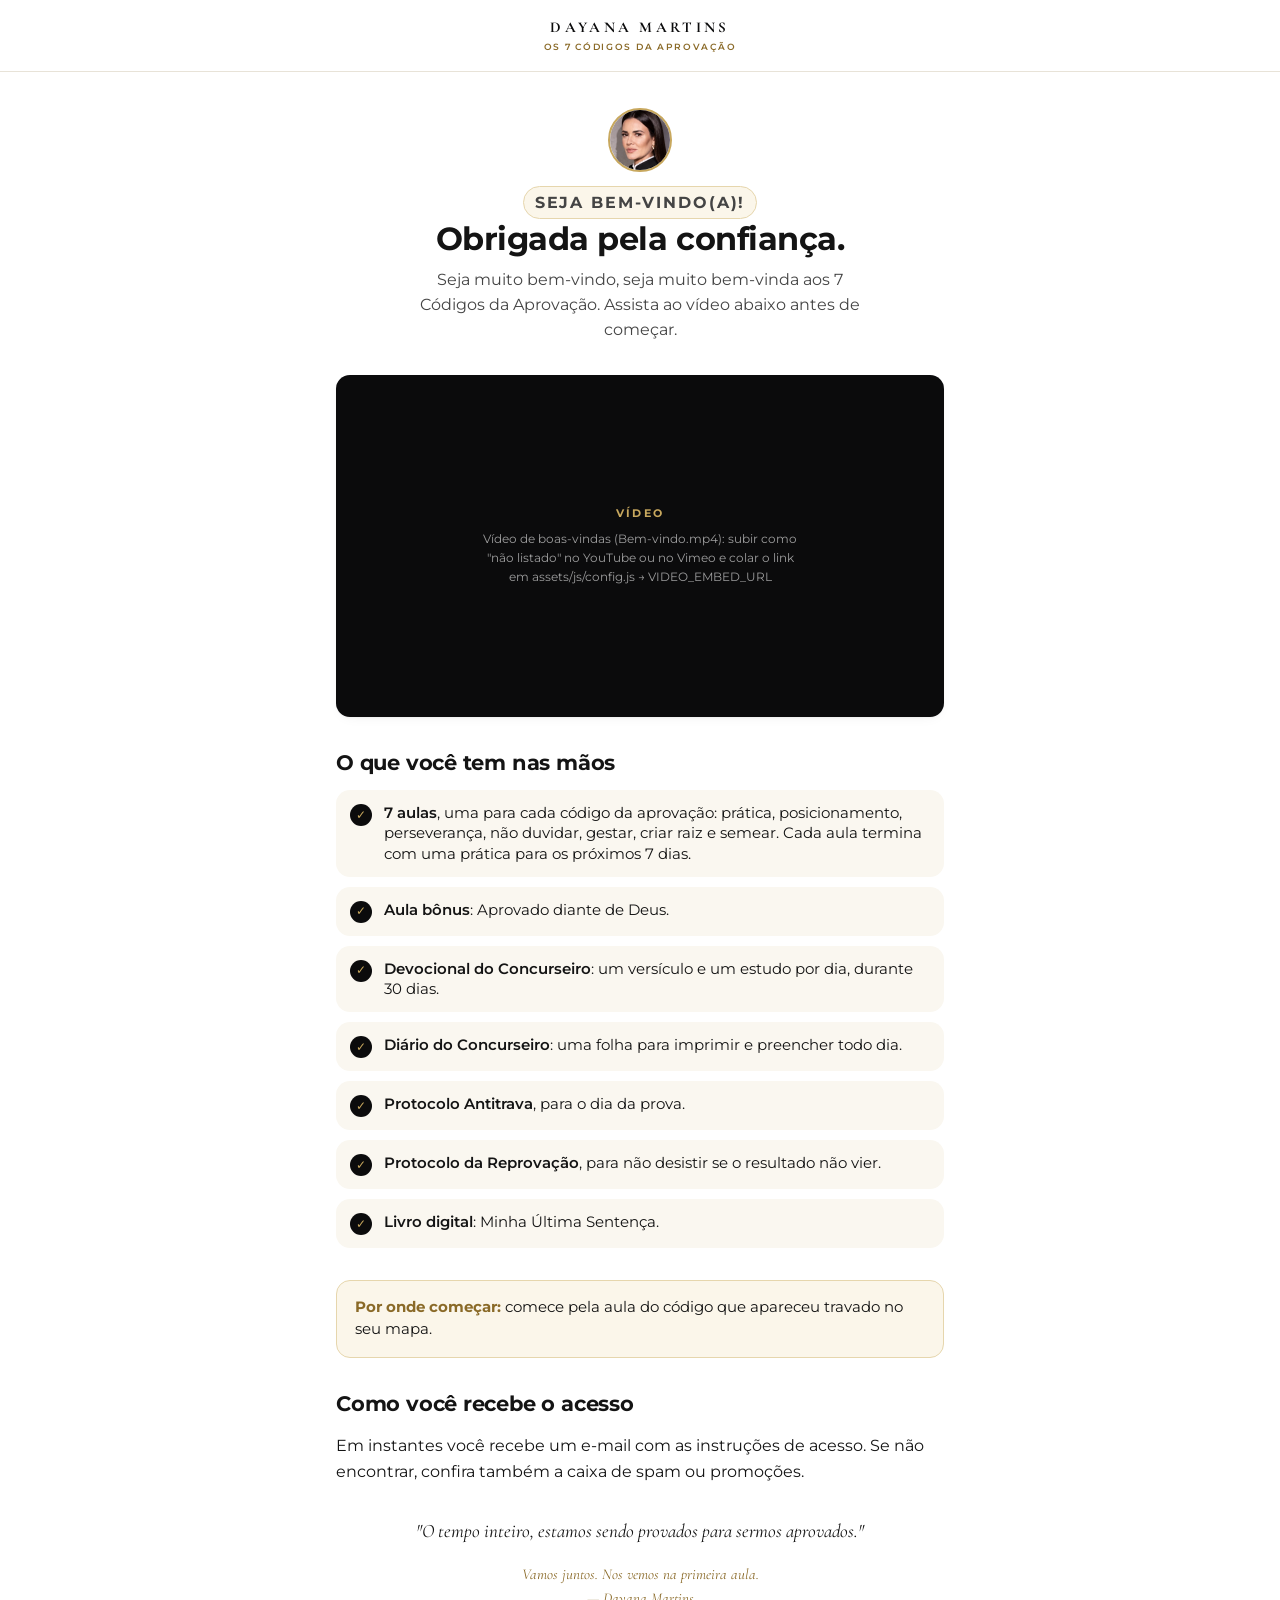
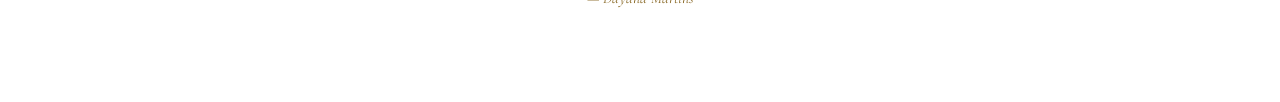
==== obrigado/index.html @ 02b3b698 "Página de obrigado (Os 7 Códigos da Aprovação): vídeo de boas-vindas e lista do que o comprador rece" ====
<!doctype html>
<html lang="pt-BR">
<head>
  <meta charset="utf-8">
  <meta name="viewport" content="width=device-width, initial-scale=1, viewport-fit=cover">
  <title>Seja bem-vindo(a) · Os 7 Códigos da Aprovação · Dayana Martins</title>
  <meta name="robots" content="noindex, nofollow">
  <meta name="description" content="Seja bem-vindo(a) aos 7 Códigos da Aprovação. Aqui está tudo o que você recebeu.">
  <meta name="theme-color" content="#ffffff">
  <link rel="icon" href="assets/img/favicon.svg" type="image/svg+xml">
  <link rel="preconnect" href="https://fonts.googleapis.com">
  <link rel="preconnect" href="https://fonts.gstatic.com" crossorigin>
  <link href="https://fonts.googleapis.com/css2?family=Cormorant+Garamond:ital,wght@0,500;0,600;0,700;1,500;1,600&family=Montserrat:wght@400;500;600;700&display=swap" rel="stylesheet">
  <link rel="stylesheet" href="assets/css/style.css?v=20261027a">
</head>
<body>
  <header class="topo">
    <div class="marca">Dayana Martins<small>Os 7 Códigos da Aprovação</small></div>
  </header>

  <main class="pagina">
    <section class="hero">
      <img class="avatar" src="assets/img/dayana-avatar-toga.jpg" alt="Dayana Martins">
      <p class="selo">Seja bem-vindo(a)!</p>
      <h1>Obrigada pela confiança.</h1>
      <p>Seja muito bem-vindo, seja muito bem-vinda aos 7 Códigos da Aprovação. Assista ao vídeo abaixo antes de começar.</p>
    </section>

    <section class="video-wrap" id="video-wrap">
      <div class="video-ph" id="video-ph">
        <span>Vídeo</span>
        <small>Vídeo de boas-vindas (Bem-vindo.mp4): subir como "não listado" no YouTube ou no Vimeo e colar o link em assets/js/config.js → VIDEO_EMBED_URL</small>
      </div>
      <iframe id="video-iframe" hidden title="Vídeo de boas-vindas" allow="autoplay; encrypted-media; picture-in-picture" allowfullscreen loading="lazy"></iframe>
      <video id="video-local" hidden controls playsinline></video>
    </section>

    <section class="sec">
      <h2 class="tit-sec">O que você tem nas mãos</h2>
      <ul class="lista">
        <li><span class="check">✓</span><span><b>7 aulas</b>, uma para cada código da aprovação: prática, posicionamento, perseverança, não duvidar, gestar, criar raiz e semear. Cada aula termina com uma prática para os próximos 7 dias.</span></li>
        <li><span class="check">✓</span><span><b>Aula bônus</b>: Aprovado diante de Deus.</span></li>
        <li><span class="check">✓</span><span><b>Devocional do Concurseiro</b>: um versículo e um estudo por dia, durante 30 dias.</span></li>
        <li><span class="check">✓</span><span><b>Diário do Concurseiro</b>: uma folha para imprimir e preencher todo dia.</span></li>
        <li><span class="check">✓</span><span><b>Protocolo Antitrava</b>, para o dia da prova.</span></li>
        <li><span class="check">✓</span><span><b>Protocolo da Reprovação</b>, para não desistir se o resultado não vier.</span></li>
        <li><span class="check">✓</span><span><b>Livro digital</b>: Minha Última Sentença.</span></li>
      </ul>
    </section>

    <section class="sec">
      <div class="caixa"><b>Por onde começar:</b> comece pela aula do código que apareceu travado no seu mapa.</div>
    </section>

    <section class="sec" id="como-recebe-sec">
      <h2 class="tit-sec">Como você recebe o acesso</h2>
      <p id="como-recebe-txt"></p>
    </section>

    <section class="sec" id="acesso-btn-wrap" hidden>
      <a class="btn" id="acesso-btn" href="#"></a>
    </section>

    <section class="sec">
      <p class="fecho">"O tempo inteiro, estamos sendo provados para sermos aprovados."</p>
      <p class="assina">Vamos juntos. Nos vemos na primeira aula.<br>— Dayana Martins</p>
    </section>
  </main>

  <script src="assets/js/config.js?v=20261027a"></script>
  <script src="assets/js/app.js?v=20261027a"></script>
</body>
</html>
---- obrigado/assets/css/style.css ----
/* ==========================================================================
   PÁGINA DE OBRIGADO — Os 7 Códigos da Aprovação (Dayana Martins)
   Mesma identidade visual do quiz: branco, preto e dourado.
   ========================================================================== */
:root {
  --bg: #ffffff;
  --creme: #faf7f0;
  --creme-2: #f4efe3;
  --preto: #0b0b0c;
  --text: #141414;
  --text-2: #444444;
  --muted: #747474;
  --line: #e8e3d8;
  --ouro: #c8a85e;
  --ouro-2: #dcc287;
  --ouro-texto: #8a6a28;
  --ouro-suave: #fbf6ea;
  --ouro-linha: #e6d6ad;
  --serif: 'Cormorant Garamond', Georgia, 'Times New Roman', serif;
  --sans: 'Montserrat', system-ui, -apple-system, 'Segoe UI', sans-serif;
  --r: 14px;
  --col: 640px;
  --sombra: 0 1px 2px rgba(20, 20, 20, .04), 0 4px 14px -6px rgba(20, 20, 20, .08);
}
@media (prefers-color-scheme: dark) {
  :root:not([data-theme="light"]) { --bg: #ffffff; --text: #141414; }
}

*, *::before, *::after { box-sizing: border-box; }
[hidden] { display: none !important; }
html { -webkit-text-size-adjust: 100%; }
body {
  margin: 0; min-height: 100vh; background: var(--bg); color: var(--text);
  font-family: var(--sans); font-size: 16px; line-height: 1.6; -webkit-font-smoothing: antialiased;
}
img { max-width: 100%; display: block; }
a { color: var(--ouro-texto); }
h1, h2, h3 { font-family: var(--sans); margin: 0; }

.topo { padding: 18px 16px; text-align: center; border-bottom: 1px solid var(--line); }
.marca {
  font-family: var(--serif); font-weight: 700; letter-spacing: .22em; font-size: 15px;
  color: var(--preto); text-transform: uppercase; line-height: 1.3;
}
.marca small { display: block; font-family: var(--sans); font-size: 8.5px; letter-spacing: .2em; color: var(--ouro-texto); font-weight: 600; margin-top: 4px; }

.pagina { max-width: var(--col); margin: 0 auto; padding: 36px 16px 60px; }

.selo {
  display: inline-block; margin: 0 0 14px; padding: 5px 11px; border: 1px solid var(--ouro-linha); border-radius: 999px;
  background: var(--ouro-suave); color: var(--ouro-texto); font-size: 10.5px; font-weight: 700; letter-spacing: .12em;
  text-transform: uppercase; line-height: 1.4;
}
.hero { text-align: center; margin: 0 0 32px; }
.hero .avatar { width: 64px; height: 64px; border-radius: 50%; object-fit: cover; border: 2px solid var(--ouro); margin: 0 auto 14px; }
.hero h1 { font-size: 28px; line-height: 1.22; font-weight: 700; letter-spacing: -.015em; margin: 0 0 10px; }
.hero p { color: var(--text-2); font-size: 15.5px; margin: 0; max-width: 460px; margin: 0 auto; }

.video-wrap {
  position: relative; width: 100%; aspect-ratio: 16 / 9; border-radius: var(--r); overflow: hidden;
  background: var(--preto); margin: 0 0 32px; box-shadow: var(--sombra);
}
.video-wrap iframe, .video-wrap video { position: absolute; inset: 0; width: 100%; height: 100%; border: 0; background: var(--preto); }
.video-ph { position: absolute; inset: 0; display: grid; place-content: center; justify-items: center; gap: 6px; padding: 20px; text-align: center; color: #fff; }
.video-ph span { color: var(--ouro); font-size: 11px; letter-spacing: .2em; font-weight: 700; text-transform: uppercase; }
.video-ph small { color: rgba(255, 255, 255, .6); font-size: 12px; max-width: 320px; }

.sec { margin: 0 0 32px; }
.tit-sec { font-weight: 700; font-size: 21px; line-height: 1.3; margin: 0 0 14px; letter-spacing: -.01em; }

.lista { list-style: none; margin: 0; padding: 0; display: grid; gap: 10px; }
.lista li { display: flex; align-items: flex-start; gap: 12px; padding: 13px 14px; background: var(--creme); border-radius: var(--r); font-size: 14.5px; line-height: 1.4; color: var(--text); }
.lista li b { font-weight: 600; }
.lista .check { flex: none; width: 22px; height: 22px; border-radius: 50%; background: var(--preto); color: var(--ouro); display: grid; place-items: center; font-size: 12px; margin-top: 1px; }

.caixa { padding: 16px 18px; background: var(--ouro-suave); border: 1px solid var(--ouro-linha); border-radius: var(--r); color: var(--text); font-size: 14.5px; line-height: 1.5; }
.caixa b { color: var(--ouro-texto); }

.btn {
  display: block; width: 100%; padding: 17px 20px; border: 0; border-radius: var(--r); cursor: pointer; text-align: center;
  text-decoration: none; background: linear-gradient(180deg, var(--ouro-2), var(--ouro)); color: var(--preto);
  font-weight: 700; font-size: 16px; letter-spacing: .01em; box-shadow: 0 12px 26px -14px rgba(160, 125, 50, .9);
}
.btn:hover { background: linear-gradient(180deg, #e3cb93, #cfb067); }

.fecho { text-align: center; font-family: var(--serif); font-style: italic; font-size: 19px; color: var(--text); margin: 0 0 6px; }
.assina { text-align: center; color: var(--ouro-texto); font-family: var(--serif); font-size: 15px; font-style: italic; }

@media (min-width: 640px) {
  .hero h1 { font-size: 32px; }
}
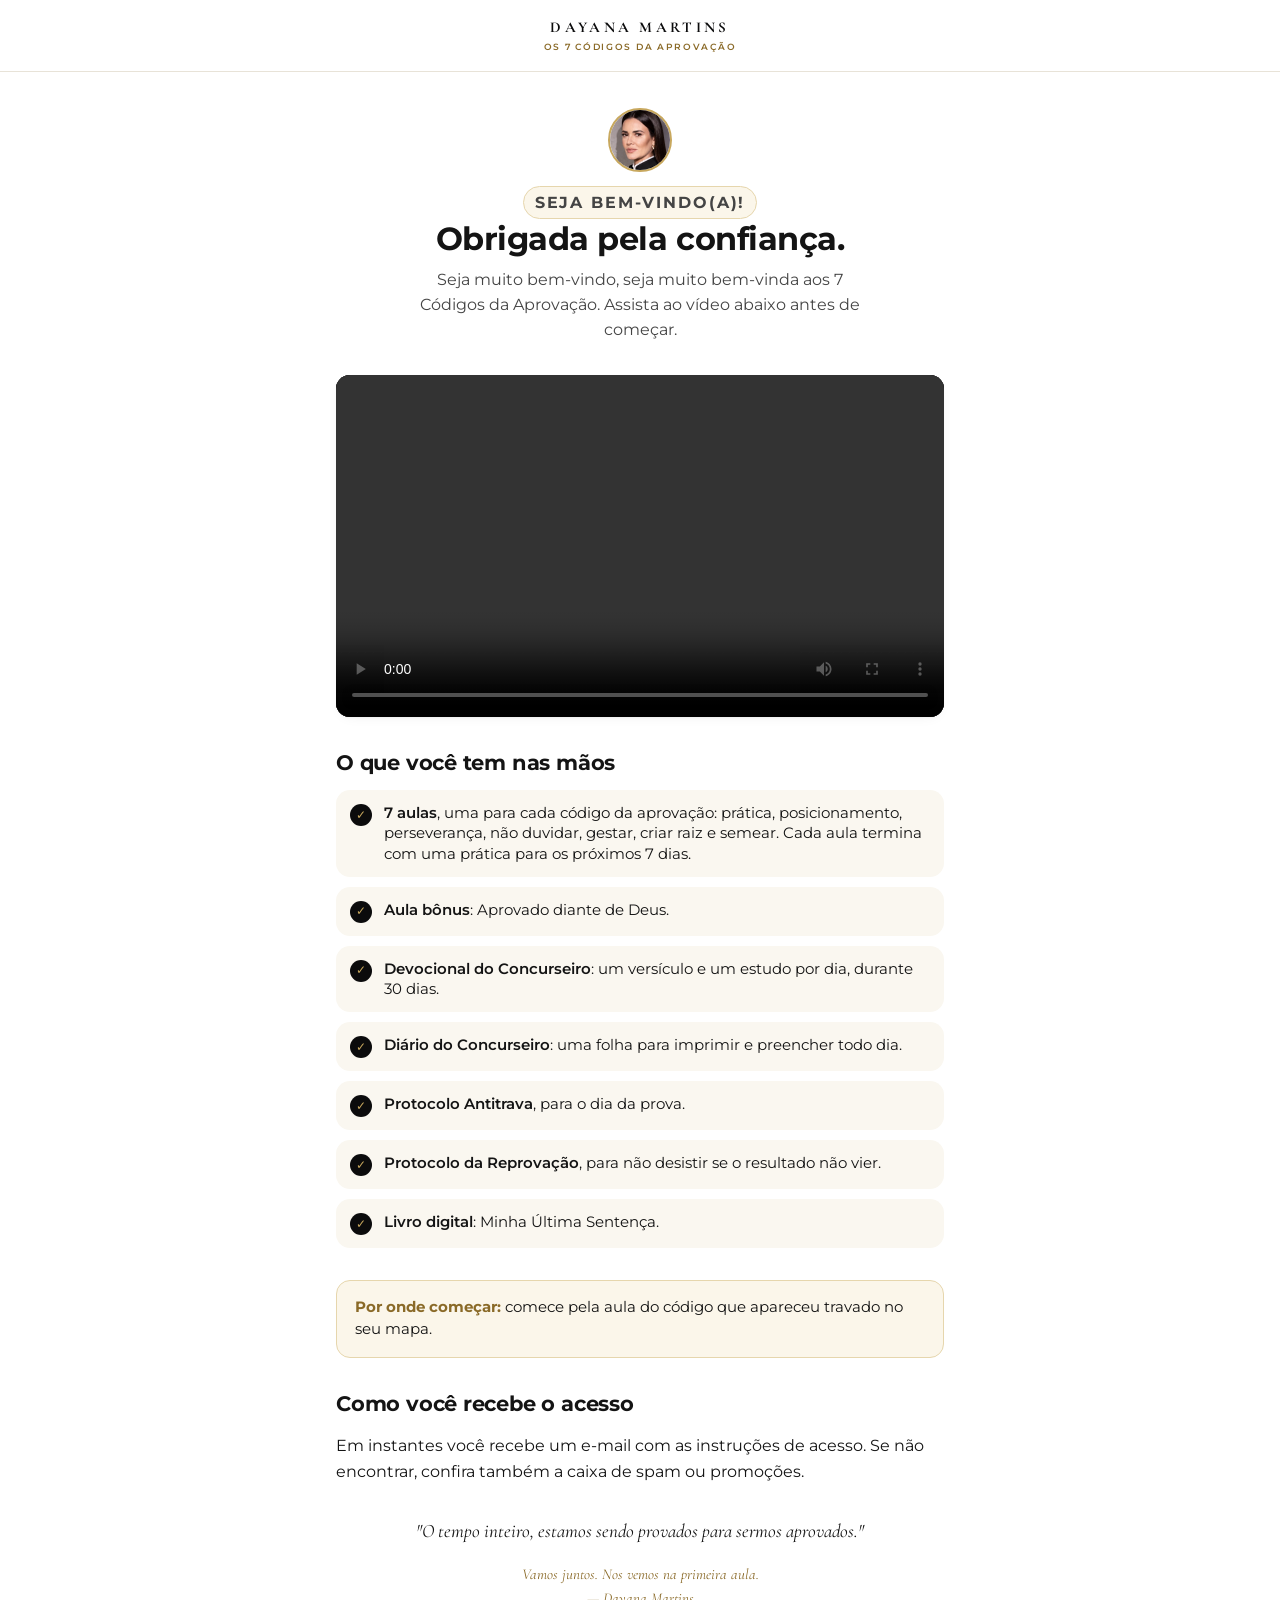
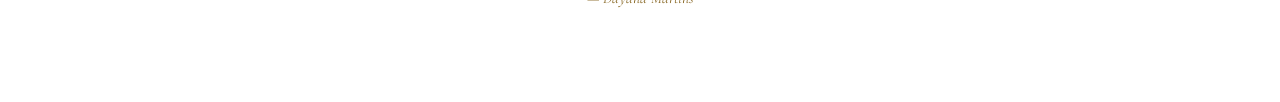
==== commit 6aeb4fed: "Instala pixel Easy Tráfego (Quiz 1, obrigado, sentença-anúncio) e publica página da Sentença (anúnci" ====
--- a/obrigado/index.html
+++ b/obrigado/index.html
@@ -1,6 +1,7 @@
 <!doctype html>
 <html lang="pt-BR">
 <head>
+  <script async src="https://fyads.fypro.com.br/px.js" data-site="d53e1c17-eddb-4e8a-8321-26d2def85301" data-consent="granted"></script>
   <meta charset="utf-8">
   <meta name="viewport" content="width=device-width, initial-scale=1, viewport-fit=cover">
   <title>Seja bem-vindo(a) · Os 7 Códigos da Aprovação · Dayana Martins</title>
